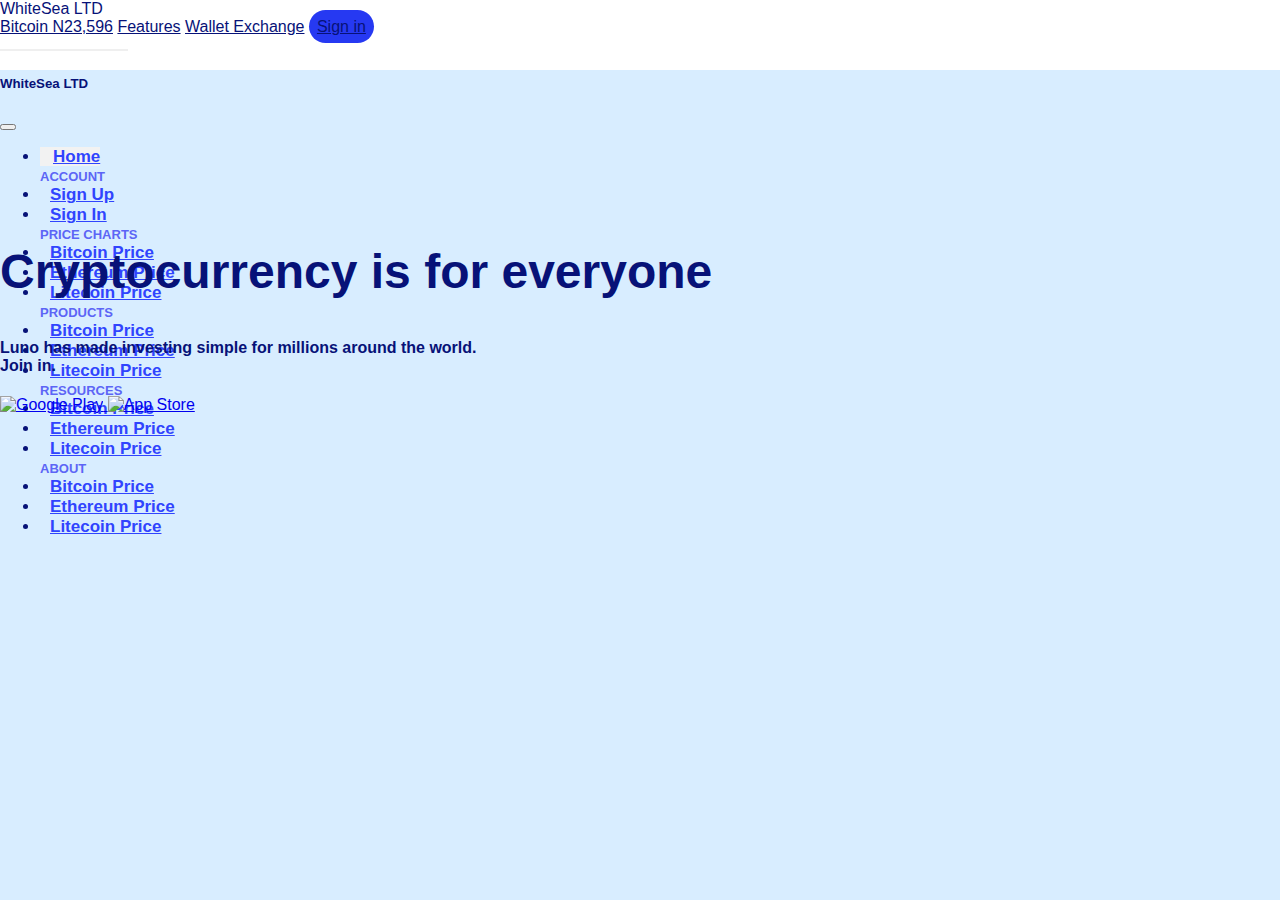
==== index-2.html @ 1ba315f8 "done with into page" ====
<!DOCTYPE html>
<html lang="en">
  <head>
    <meta charset="UTF-8" />
    <meta http-equiv="X-UA-Compatible" content="IE=edge" />
    <meta name="viewport" content="width=device-width, initial-scale=1.0" />
    <link rel="stylesheet" href="assets/fontawesome-6/css/all.css" />
    <link rel="stylesheet" href="assets/bootstrap-5/css/bootstrap.min.css" />
    <link rel="stylesheet" href="assets/css/front_page_responsive.css" />
    <link rel="stylesheet" href="assets/css/style-2.css" />
    <title>Home</title>
  </head>
  <body style="height: 100vh;">
    
      <!-- * Navigation bar -->
    <nav class="navbar navbar-light fixed-top ">
      <div class="container-fluid">
        <a style="width: 10%;" class="navbar-brand logo">WhiteSea LTD</a>
        <div style="width: 70%" class="link_container">
            <div class="d-flex justify-content-evenly">
                <a href="#" class="btn btn-outline-secondary bitcoin_price">Bitcoin N23,596</a href="#">
                <a href="#" class="btn btn-outline-secondary">Features</a href="#">
                <a href="#" class="btn btn-outline-secondary exchange">Wallet Exchange</a>
                <a href="#" class="btn btn-primary sign_in_btn">Sign in</a>
            </div>
          
        </div>
        <button
          class="navbar-toggler toggler_icon" style="width: 10%;"
          type="button"
          data-bs-toggle="offcanvas"
          data-bs-target="#offcanvasNavbar"
          aria-controls="offcanvasNavbar"
        >
          <span class="navbar-toggler-icon"></span>
        </button>
        <div
          class="offcanvas offcanvas-end"
          tabindex="-1"
          id="offcanvasNavbar"
          aria-labelledby="offcanvasNavbarLabel"
        >
          <div class="offcanvas-header">
            <h5 class="offcanvas-title fw-bolder" id="offcanvasNavbarLabel">WhiteSea LTD</h5>
            <button
              type="button"
              class="btn-close text-reset"
              data-bs-dismiss="offcanvas"
              aria-label="Close"
            ></button>
          </div>
          <div class="offcanvas-body">
            <ul class="navbar-nav justify-content-end flex-grow-1 pe-3 sidebar">
              <li class="nav-item">
                <a class="nav-link active p-2 text-center sidebar_title" aria-current="page" href="#">
                    <i class="fas fa-home"></i> Home</a>
              </li>
              <!-- Account -->
              <span class="sidebar_subtitle">ACCOUNT</span>
              <li class="nav-item px-4">
                <a class="nav-link" href="#">
                    <i class="fas fa-user"></i> Sign Up</a>
              </li>
              <li class="nav-item px-4">
                <a class="nav-link" href="#">
                    <i class="far fa-user-circle"></i> Sign In</a>
              </li>
              <!-- Price Chart -->
              <span class="sidebar_subtitle">Price charts</span>
              <li class="nav-item px-4">
                <a class="nav-link" href="#">
                    <i class="fa-brands fa-bitcoin"></i> Bitcoin Price</a>
              </li>
              <li class="nav-item px-4">
                <a class="nav-link" href="#">
                    <i class="fa-brands fa-ethereum"></i> Ethereum Price</a>
              </li>
              <li class="nav-item px-4">
                <a class="nav-link" href="#">
                    <i class="fa-solid fa-litecoin-sign"></i> Litecoin Price</a>
              </li>
              <!-- Products -->
              <span class="sidebar_subtitle">Products</span>
              <li class="nav-item px-4">
                <a class="nav-link" href="#">
                    <i class="fa-brands fa-bitcoin"></i> Bitcoin Price</a>
              </li>
              <li class="nav-item px-4">
                <a class="nav-link" href="#">
                    <i class="fa-brands fa-ethereum"></i> Ethereum Price</a>
              </li>
              <li class="nav-item px-4">
                <a class="nav-link" href="#">
                    <i class="fa-solid fa-litecoin-sign"></i> Litecoin Price</a>
              </li>
              <!-- Resources -->
              <span class="sidebar_subtitle">Resources</span>
              <li class="nav-item px-4">
                <a class="nav-link" href="#">
                    <i class="fa-brands fa-bitcoin"></i> Bitcoin Price</a>
              </li>
              <li class="nav-item px-4">
                <a class="nav-link" href="#">
                    <i class="fa-brands fa-ethereum"></i> Ethereum Price</a>
              </li>
              <li class="nav-item px-4">
                <a class="nav-link" href="#">
                    <i class="fa-solid fa-litecoin-sign"></i> Litecoin Price</a>
              </li>
              <!-- About -->
              <span class="sidebar_subtitle">About</span>
              <li class="nav-item px-4">
                <a class="nav-link" href="#">
                    <i class="fa-brands fa-bitcoin"></i> Bitcoin Price</a>
              </li>
              <li class="nav-item px-4">
                <a class="nav-link" href="#">
                    <i class="fa-brands fa-ethereum"></i> Ethereum Price</a>
              </li>
              <li class="nav-item px-4">
                <a class="nav-link" href="#">
                    <i class="fa-solid fa-litecoin-sign"></i> Litecoin Price</a>
              </li>
             
            </ul>
           
          </div>
        </div>
      </div>
    </nav>

    <!-- * Page Body -->
    <div class="container-fluid container-lg h-100" style="margin-top: 70px;">
        <div class="row intro_container">
            <!--! Scrolling Container in large screen -->
            <div class="col-md-7 col-sm-12 large_container">   
                <div class="text-start d-flex justify-content-between align-content-around flex-column">
                    <h2 class="intro_title">
                        Cryptocurrency is for everyone
                    </h2>
                    <h4 class="intro_subtitle">
                        Luno has made investing simple for millions around the world. <br> Join in.
                    </h4>
                    <div class="btn_container">
                        <a href="#" class="btn">
                            <img class="img-fluid" src="assets/image/google-play-en.svg" alt="Google Play">
                        </a>
                        <a href="#" class="btn">
                            <img class="img-fluid" src="assets/image/app-store-en.svg" alt="App Store">
                        </a>
                    </div>
                </div>
            </div>
            <!--! fixed container in large screen -->
            <div class="col-md-3 fixed_left">
                <div>
                    <img class="img-fluid" style="width: 100%;" src="assets/image/phone-screen-1.png" alt="">
                </div>
            </div>
        </div>
    </div>

    <!-- * scripts -->
    <script src="assets/bootstrap-5/js/bootstrap.min.js"></script>
  </body>
</html>
---- assets/css/front_page_responsive.css ----
@media screen and (max-width: 670px) {
  .bitcoin_price,
  .exchange {
    display: none;
  }

  .link_container {
    width: 50% !important;
  }
}

@media screen and (max-width: 480px) {
  .link_container {
    display: none;
  }

  .large_container div{
    /* padding: 1rem; */
  }
  
  .intro_container{
    padding-top: 2rem !important;
    height: 80% !important;
  }

  .btn_container{
    flex-direction: column !important;
    justify-content: center;
    align-items: center;
    width: 100% !important;
  }

  .btn_container > a{
    width: 100% !important;
    margin-top: 8px;
  }

  .intro_title{
      font-size: 2.5rem !important;
  }

  .fixed_left div img{
      width: 60% !important;
  }

  .fixed_left{
      height: 100% !important;
  }
}

@media screen and (max-width: 767px) {
  .fixed_left {
    position: static !important;
    justify-content: center;
    /* height: 80%; */
     align-items: center;
  }

  .intro_container{
      height: max-content !important;
  }

  .fixed_left div {
    display: flex;
    justify-content: center;
    align-items: center;
    height: 80%;
    /* margin-top: 4rem; */
  }
  .fixed_left div img {
    width: 60% !important;
    height: auto;
  }

  .intro_title {
    font-size: 2.6rem;
    font-weight: 600;
    margin-bottom: 2rem;
  }

  .intro_subtitle{
     line-height: 2rem;
  }

  .btn_container {
    justify-content: space-evenly;
    /* width: 100% !important; */
    margin: 2rem auto;
  }

  .btn_container a{
      margin:  0 auto;
  }
}

@media screen and (max-width: 960px) {
  .fixed_left{
    position: fixed;
    right: 5rem;
    bottom: 1rem;
  }
}
---- assets/css/style-2.css ----
:root {
  --color-primary: #071278;
  --color-secondary: #2639f2;
  --color-secondary-lighter: #3044fe;
  --color-secondary-darker: #162af1;
  --color-secondary-background: #d8edff;
  --color-secondary-background-lighter: #e9f5ff;
  --color-secondary-300: #c7e5ff;
  --color-tertiary: #5c65f6;
  --color-tertiary-lighter: #6c74f7;
  --color-accent: #ff5c5c;
  --color-accent-lighter: #ffadab;
  --color-accent-100: #ffcecd;
  --color-accent-250: #ff7c77;
  --color-neutral-0: #fff;
  --color-neutral-100: #f2f2f2;
  --color-neutral-300: #777db5;
  --color-success: #4caf50;
  --color-warning: #ff6f00;
  --color-error: #b00020;
  --color-accent: #050258;
  --color-coin-btc: #f7931a;
  --color-coin-eth: #62688f;
  --color-coin-usdc: #2775ca;
  --color-coin-ltc: #8c9091;
  --color-coin-xrp: #434c54;
  --color-coin-bch: #07916a;
  --color-coin-fiat: #071278;
  --color-alpha-hover: 0.2;
}

html {
  -webkit-font-smoothing: antialiased;
  scroll-behavior: smooth;
  font-size: 16px;
}

body {
  color: var(--color-primary);
  font-family: Greycliff, Helvetica Neue, Helvetica, Arial, sans-serif;
  width: 100vw;
  margin: 0;
  background-color: var(--color-secondary-background);
 
}
.navbar {
  background-color: var(--color-neutral-0);
  height: 70px;
}

.navbar a {
  color: var(--color-primary);
}

.sign_in_btn {
  background-color: var(--color-secondary);
  border-radius: 30px;
  padding: 8px;
}

.sidebar_title {
  background-color: var(--color-neutral-100);
  font-weight: bold;
  color: var(--color-primary);
}

.sidebar_title i {
  margin-right: 3px;
  color: var(--color-tertiary);
}

.toggler_icon {
  outline: none !important;
  border-style: none !important;
  border: none;
}
.toggler_icon:focus,
.toggler_icon:active,
.toggler_icon:hover {
  outline: none !important;
  border-style: none !important;
  border: none;
  box-shadow: none;
}

.sidebar_subtitle {
  margin-top: 15px;
  font-size: 13px;
  font-weight: bold;
  color: var(--color-tertiary);
  text-transform: uppercase;
}
.sidebar .nav-item {
  font-size: 17px;
}
.sidebar .nav-item a i {
  width: 30px;
  font-size: 17px;
  padding-right: 10px;
  color: var(--color-tertiary);
}
.sidebar .nav-item a {
  font-weight: bold;
  font-size: 17px;
  color: var(--color-secondary-lighter) !important;
}
.sidebar .nav-item:hover {
  transform: translateX(15px);
  transition: all 0.3s ease-in-out;
}

.intro_container {
  height: 100%;
  padding-top: 4rem;
  justify-content: space-between !important;
   position: relative;
}

.intro_title {
  font-size: 3rem;
  font-weight: 600;
}

/* mobile Fixed image sidebar */

.fixed_left {
  height: 80%;
  display: flex;
  justify-content: flex-end;
  align-items: flex-end;
}
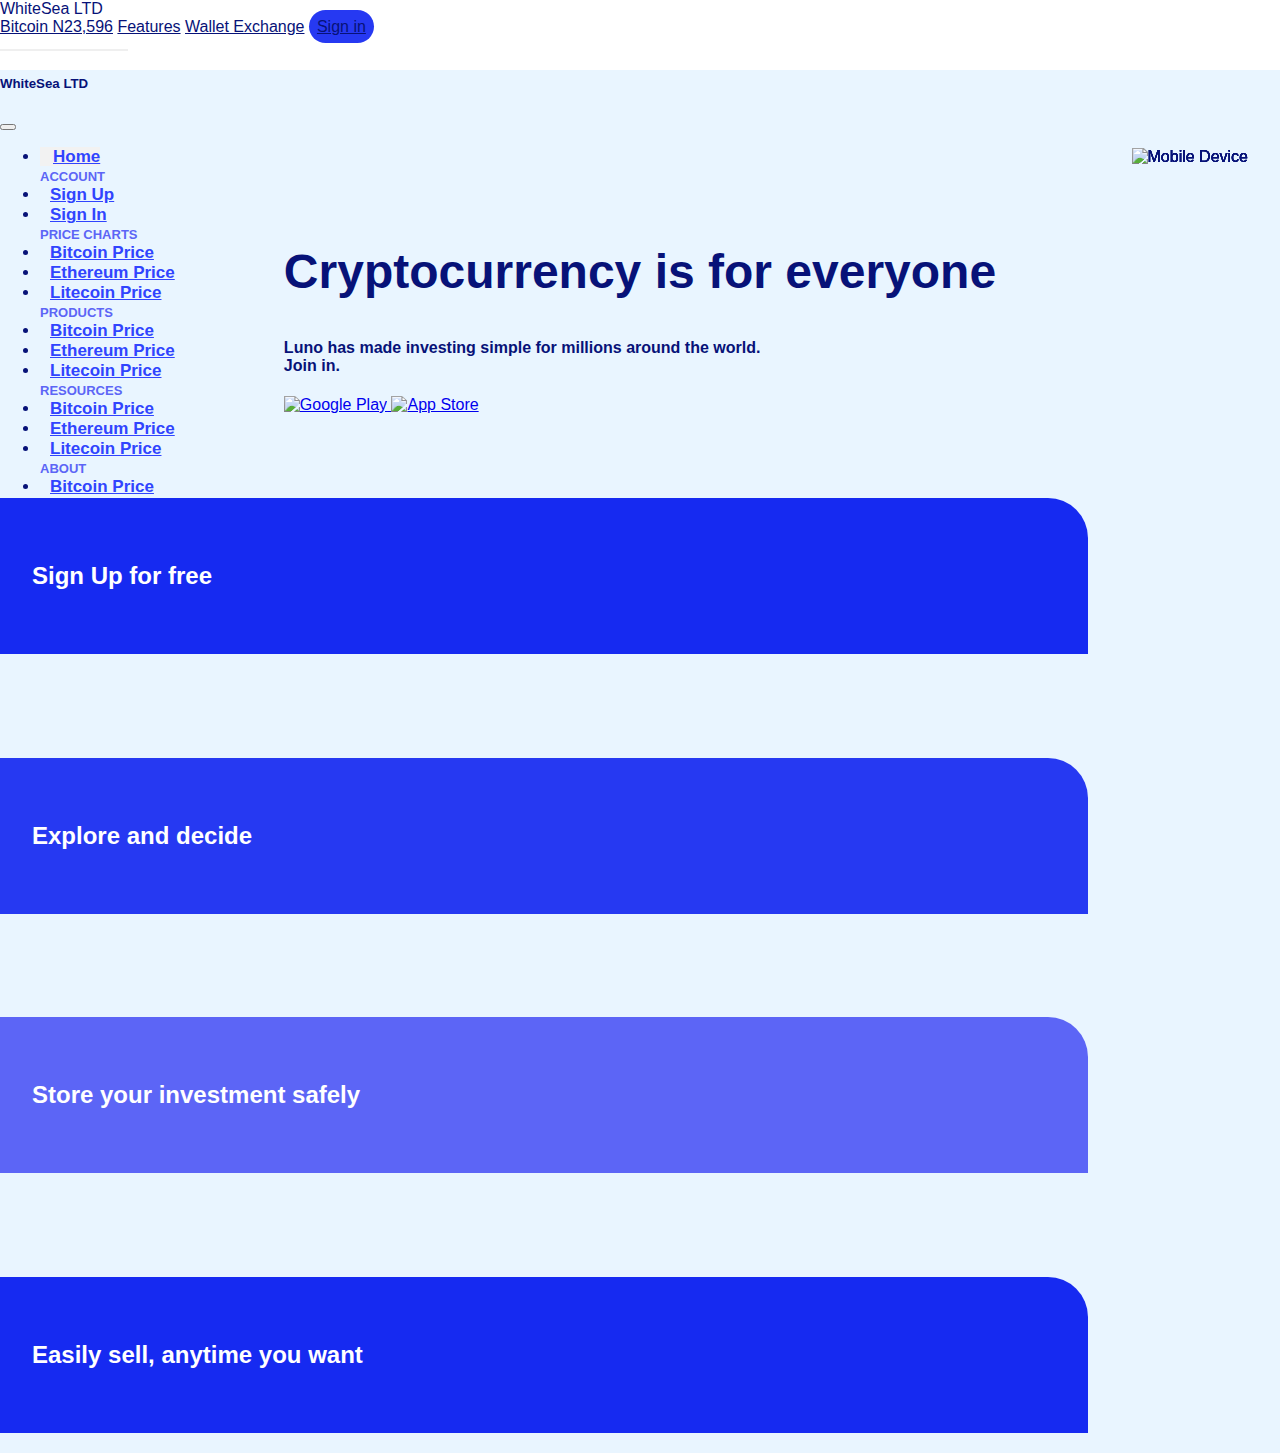
==== commit 8de0e10f: "mobile responsive" ====
--- a/index-2.html
+++ b/index-2.html
@@ -7,7 +7,9 @@
     <link rel="stylesheet" href="assets/fontawesome-6/css/all.css" />
     <link rel="stylesheet" href="assets/bootstrap-5/css/bootstrap.min.css" />
     <link rel="stylesheet" href="assets/css/front_page_responsive.css" />
+    <link rel="stylesheet" href="assets/css/aos.css" />
     <link rel="stylesheet" href="assets/css/style-2.css" />
+    <script src="assets/js/aosAnimation.js"></script>
     <title>Home</title>
   </head>
   <body style="height: 100vh;">
@@ -130,10 +132,11 @@
     </nav>
 
     <!-- * Page Body -->
-    <div class="container-fluid container-lg h-100" style="margin-top: 70px;">
+    <div class="container-fluid main_container container-lg h-100" style="margin-top: 70px;">
+        <!-- ? Intro Section -->
         <div class="row intro_container">
             <!--! Scrolling Container in large screen -->
-            <div class="col-md-7 col-sm-12 large_container">   
+            <div class="col-md-6 col-lg-7 col-sm-12 large_container">   
                 <div class="text-start d-flex justify-content-between align-content-around flex-column">
                     <h2 class="intro_title">
                         Cryptocurrency is for everyone
@@ -152,15 +155,95 @@
                 </div>
             </div>
             <!--! fixed container in large screen -->
-            <div class="col-md-3 fixed_left">
-                <div>
-                    <img class="img-fluid" style="width: 100%;" src="assets/image/phone-screen-1.png" alt="">
+            <div class="col-md-4 fixed_left">
+                <div >
+                    <img class="img-fluid" src="assets/image/phone-screen-1.png" alt="Mobile Device">
+                </div>
+            </div>
+        </div>
+        <!-- ? Sign Up Section -->
+        <div class="row intro_container ">
+            <!--! fixed container in large screen -->
+            <div class="col-md-4 fixed_left">
+                <div class="img" id="first" >
+                    <img class="img-fluid" src="assets/image/phone-screen-2.png" alt="Mobile Device" >
+                </div>
+            </div>
+
+            <!--! Scrolling Container in large screen -->
+            <div class="col-md-6 observer first col-sm-12 signup_container">   
+                <div class="text-start">
+                    <h2 class="title_box signup_title">
+                        Sign Up for free
+                    </h2>
+                </div>
+            </div>
+        </div>
+
+        <div class="row intro_container ">
+            
+            <!--! fixed container in large screen -->
+            <div class="col-md-4 fixed_left">
+                <div class="img" id="second" >
+                    <img class="img-fluid" src="assets/image/phone-screen-3.png" alt="Mobile Device" >
+                </div>
+            </div>
+
+            <!--! Scrolling Container in large screen -->
+            <div class="col-md-6 observer second col-sm-12 signup_container">   
+                <div class="text-start">
+                    <h2 class="title_box explore_title">
+                        Explore and decide
+                    </h2>
+                </div>
+            </div>
+        </div>
+        <div class="row intro_container ">
+            
+            <!--! fixed container in large screen -->
+            <div class="col-md-4 fixed_left">
+                <div class="img" id="third" >
+                    <img class="img-fluid" src="assets/image/phone-screen-4.png" alt="Mobile Device" >
+                </div>
+            </div>
+
+            <!--! Scrolling Container in large screen -->
+            <div class="col-md-6 observer third col-sm-12 signup_container">   
+                <div class="text-start">
+                    <h2 class="title_box investment_title">
+                       Store your investment safely
+                    </h2>
+                </div>
+            </div>
+        </div>
+        <div class="row intro_container ">
+           
+            <!--! fixed container in large screen -->
+            <div class="col-md-4 fixed_left">
+                <div class="img" id="forth" >
+                    <img class="img-fluid" src="assets/image/phone-screen-5.png" alt="Mobile Device" >
+                </div>
+            </div>
+
+             <!--! Scrolling Container in large screen -->
+            <div class="col-md-6 observer forth col-sm-12 signup_container">   
+                <div class="text-start">
+                    <h2 class="title_box sell_title">
+                       Easily sell, anytime you want
+                    </h2>
                 </div>
             </div>
         </div>
     </div>
 
     <!-- * scripts -->
+    <script>
+        // AOS.init({
+        //     duration: 1000,
+        //     delay: 100
+        // });
+    </script>
     <script src="assets/bootstrap-5/js/bootstrap.min.js"></script>
+    <script src="assets/js/script.js"></script>
   </body>
 </html>
--- a/assets/css/front_page_responsive.css
+++ b/assets/css/front_page_responsive.css
@@ -13,14 +13,10 @@
   .link_container {
     display: none;
   }
-
-  .large_container div{
-    /* padding: 1rem; */
-  }
   
   .intro_container{
     padding-top: 2rem !important;
-    height: 80% !important;
+    height: 100% !important;
   }
 
   .btn_container{
@@ -40,11 +36,21 @@
   }
 
   .fixed_left div img{
-      width: 60% !important;
+      width: 90% !important;
   }
 
   .fixed_left{
       height: 100% !important;
+      padding-top: 6rem;
+  }
+
+  .title_box{
+      width: 100% !important;
+  }
+
+  .observer{
+      position: absolute !important;
+      bottom: -1rem;
   }
 }
 
@@ -68,7 +74,7 @@
     /* margin-top: 4rem; */
   }
   .fixed_left div img {
-    width: 60% !important;
+    width: 60% ;
     height: auto;
   }
 
--- a/assets/css/style-2.css
+++ b/assets/css/style-2.css
@@ -40,8 +40,8 @@
   font-family: Greycliff, Helvetica Neue, Helvetica, Arial, sans-serif;
   width: 100vw;
   margin: 0;
-  background-color: var(--color-secondary-background);
- 
+  background-color: var(--color-secondary-background-lighter);
+  overflow-x: hidden;
 }
 .navbar {
   background-color: var(--color-neutral-0);
@@ -111,9 +111,10 @@
 
 .intro_container {
   height: 100%;
-  padding-top: 4rem;
+  padding-top: 4rem !important;
   justify-content: space-between !important;
    position: relative;
+  
 }
 
 .intro_title {
@@ -121,12 +122,70 @@
   font-weight: 600;
 }
 
+.large_container{
+  display: flex;
+  align-items: center;
+  justify-content: center;
+}
+
 /* mobile Fixed image sidebar */
 
 .fixed_left {
+  position: fixed;
   height: 80%;
   display: flex;
   justify-content: flex-end;
   align-items: flex-end;
+    right: 2rem;
+    bottom: 2rem;
 }
 
+.fixed_left div{
+  height: 100%;
+}
+.fixed_left div img{
+  height: 100%;
+  width: 100%;
+}
+
+
+/* ==========Sign up Section============== */
+.title_box{
+width: 80%;
+ padding: 4rem 2rem;
+  color: var(--color-neutral-0);
+  border-top-right-radius: 2.5rem;
+}
+.signup_title{
+  background-color: var(--color-secondary-darker);
+}
+
+.sell_title{
+  background-color: var(--color-secondary-darker);
+}
+
+.explore_title{
+  background-color: var(--color-secondary);
+}
+
+.investment_title{
+  background-color: var(--color-tertiary);
+}
+
+.signup_container{
+  display: flex;
+  align-items: center;
+  justify-content: flex-start;
+}
+
+.signup_container div{
+  width: 100%;
+}
+/* show class for image */
+
+.hide{
+  opacity: 0;
+  transform: scale(1.3);
+  transition-delay: 0.2s;
+}
+
